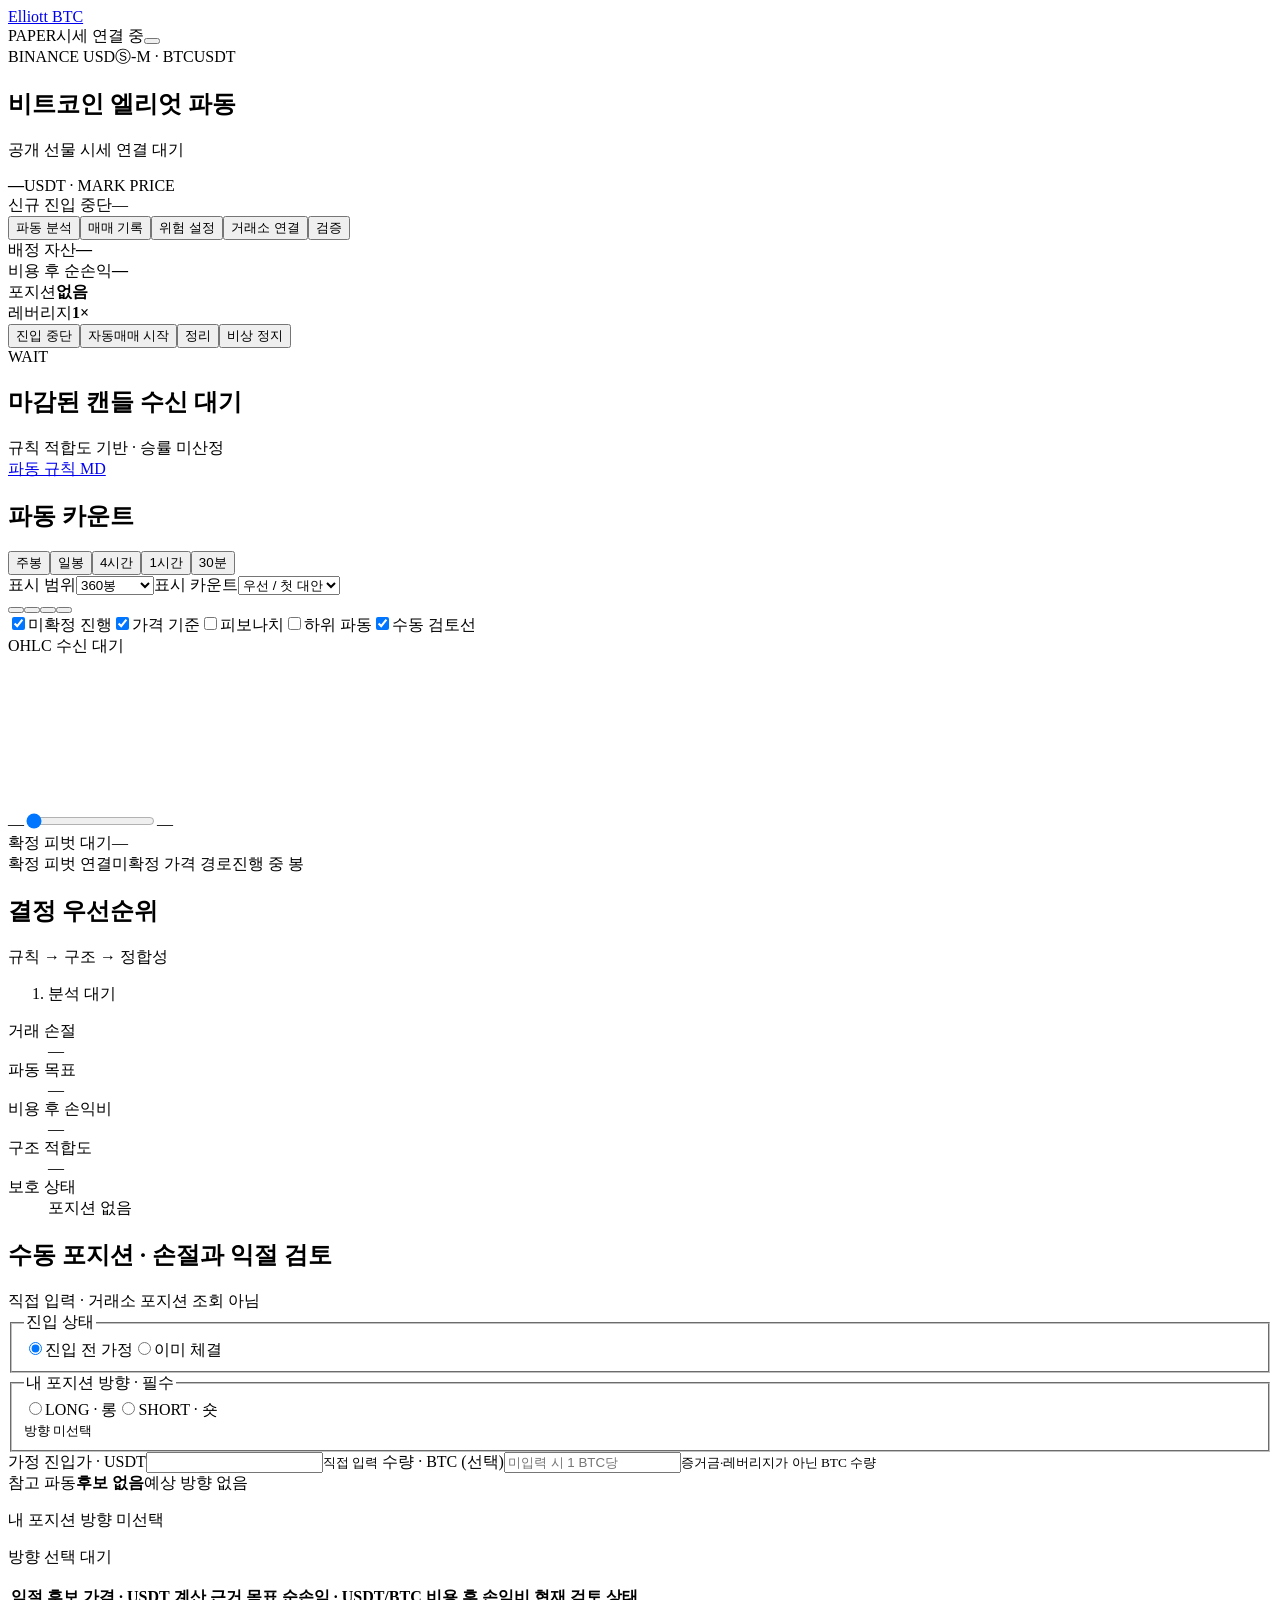
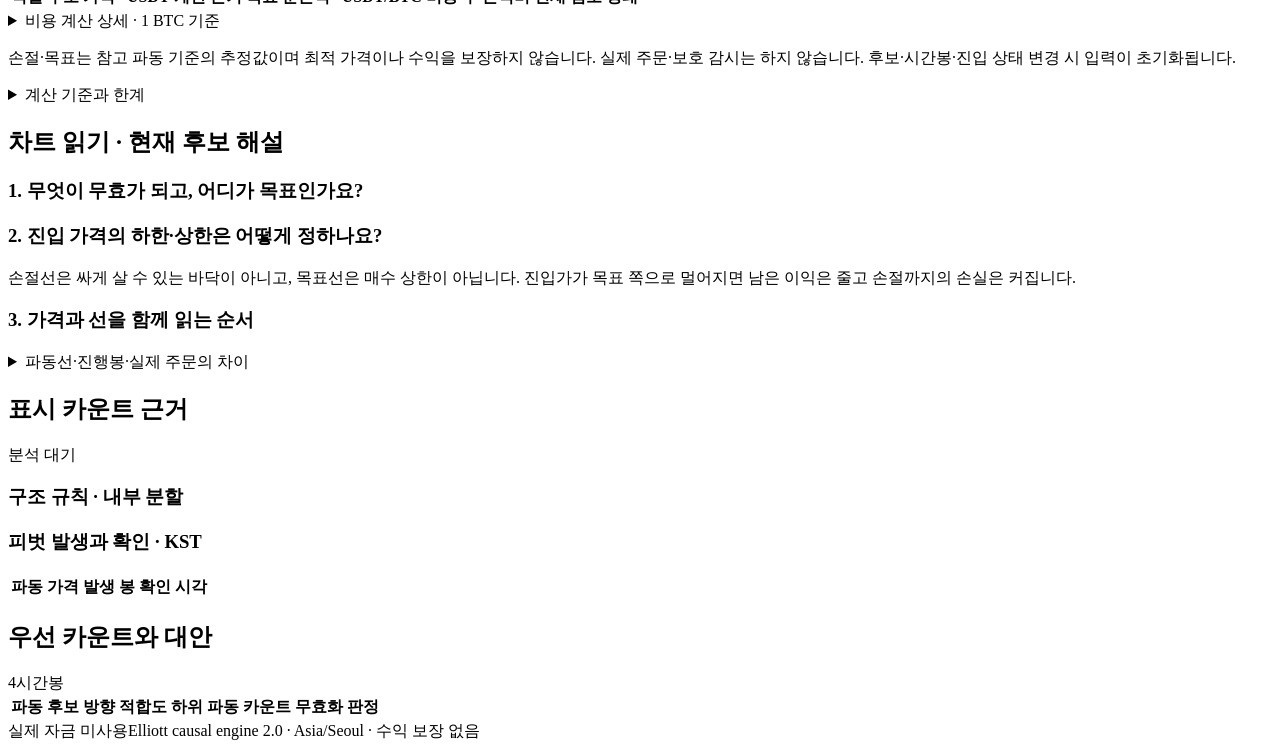
==== elliottbot/static/index.html @ 7efbccfa "docs: launch Elliott BTC repository" ====
<!doctype html>
<html lang="ko"><head><meta charset="utf-8"><meta name="viewport" content="width=device-width,initial-scale=1"><title>Elliott BTC</title><link rel="stylesheet" href="/style.css"><script defer src="/vendor/lucide.min.js"></script><script defer src="/guide.js"></script><script defer src="/manual.js"></script><script defer src="/chart.js"></script><script defer src="/app.js"></script></head>
<body>
<header><a class="brand" href="/"><i data-lucide="chart-no-axes-combined"></i>Elliott BTC</a><div class="header-right"><span id="mode" class="badge">PAPER</span><span id="connection">시세 연결 중</span><button class="icon" id="refresh" title="새로고침" aria-label="새로고침"><i data-lucide="refresh-cw"></i></button></div></header>
<main>
  <section class="instrument"><div><div class="eyebrow">BINANCE USDⓈ-M · BTCUSDT</div><h1>비트코인 <span>엘리엇 파동</span></h1><p id="source">공개 선물 시세 연결 대기</p></div><div class="ticker"><strong id="price">—</strong><span>USDT · MARK PRICE</span></div><div class="engine"><span id="engine-state" class="badge">신규 진입 중단</span><span id="updated">—</span></div></section>
  <nav aria-label="작업 화면"><button class="active" data-view="analysis"><i data-lucide="chart-candlestick"></i>파동 분석</button><button data-view="journal"><i data-lucide="notebook-pen"></i>매매 기록</button><button data-view="settings"><i data-lucide="sliders-horizontal"></i>위험 설정</button><button data-view="connect"><i data-lucide="plug"></i>거래소 연결</button><button data-view="validation"><i data-lucide="flask-conical"></i>검증</button></nav>
  <div id="notice" class="notice" hidden role="status"></div>
  <section class="account-bar"><div><span>배정 자산</span><strong id="equity">—</strong></div><div><span>비용 후 순손익</span><strong id="net">—</strong></div><div><span>포지션</span><strong id="position">없음</strong></div><div><span>레버리지</span><strong id="leverage">1×</strong></div><div class="commands"><button data-action="pause" title="포지션 보호는 유지하고 신규 진입만 중단"><i data-lucide="pause"></i>진입 중단</button><button data-action="start" class="primary"><i data-lucide="play"></i>자동매매 시작</button><button data-action="flatten" title="포지션 시장가 정리"><i data-lucide="square"></i>정리</button><button data-action="emergency" class="danger-text" title="비상 정지 및 포지션 정리"><i data-lucide="octagon-alert"></i>비상 정지</button></div></section>
  <section id="analysis-view" class="view">
    <div class="decision-band"><span id="action" class="decision-badge">WAIT</span><div><h2 id="reason">마감된 캔들 수신 대기</h2><span id="decision-meta">규칙 적합도 기반 · 승률 미산정</span></div><a class="document-link" href="/rules.md"><i data-lucide="book-open"></i>파동 규칙 MD</a></div>
    <p id="risk-status" class="muted"></p>
    <section id="scenario-section" hidden><div class="section-head"><h2>진입 후보 비교</h2><span class="muted">순위 점수 · 승률 아님</span></div><div class="table-scroll"><table><thead><tr><th>시간봉</th><th>파동</th><th>진입</th><th>순위 점수</th><th>비용 후 손익비</th><th>위험 배수</th><th>판정 / 탈락 근거</th><th></th></tr></thead><tbody id="scenarios"></tbody></table></div></section>
    <div class="analysis-layout"><section class="chart-section">
      <div class="section-head chart-heading"><h2>파동 카운트</h2><div class="segments" aria-label="차트 시간봉"><button data-tf="1w">주봉</button><button data-tf="1d">일봉</button><button data-tf="4h" class="selected">4시간</button><button data-tf="1h">1시간</button><button data-tf="30m" title="참고 전용 · 자동매매 판단 제외">30분</button><button data-tf="15m" hidden>15분</button></div></div>
      <div class="chart-toolbar"><label>표시 범위<select id="chart-range"><option value="120">120봉</option><option value="360" selected>360봉</option><option value="720">720봉</option><option value="1500">전체 이력</option></select></label><label class="count-picker">표시 카운트<select id="chart-count"><option value="auto">우선 / 첫 대안</option></select></label><div class="chart-tools"><button class="icon" id="chart-zoom-in" title="기간 축소" aria-label="기간 축소"><i data-lucide="zoom-in"></i></button><button class="icon" id="chart-zoom-out" title="기간 확대" aria-label="기간 확대"><i data-lucide="zoom-out"></i></button><button class="icon" id="chart-fit" title="파동 전체와 최신 봉 맞춤" aria-label="파동 전체와 최신 봉 맞춤"><i data-lucide="scan"></i></button><button class="icon" id="chart-latest" title="최신 구간" aria-label="최신 구간"><i data-lucide="skip-forward"></i></button></div></div>
      <div class="chart-options"><label><input type="checkbox" id="show-tail" checked>미확정 진행</label><label><input type="checkbox" id="show-levels" checked>가격 기준</label><label><input type="checkbox" id="show-fib">피보나치</label><label><input type="checkbox" id="show-subwaves">하위 파동</label><label><input type="checkbox" id="show-manual-plan" checked>수동 검토선</label></div>
      <div id="chart-warning" class="chart-warning" role="status" hidden></div>
      <div class="ohlc" id="chart-ohlc">OHLC 수신 대기</div>
      <div class="chart"><canvas id="chart" role="img" tabindex="0" aria-label="BTC 캔들과 엘리엇 파동 후보, 미확정 진행 구간"></canvas></div>
      <div class="chart-navigation"><span id="chart-start">—</span><input id="chart-window" type="range" min="0" max="0" value="0" aria-label="차트 이력 위치"><span id="chart-end">—</span></div>
      <div class="chart-caption"><span id="chart-caption">확정 피벗 대기</span><span id="bar-count">—</span></div>
      <div class="chart-legend"><span class="legend-confirmed">확정 피벗 연결</span><span class="legend-pending">미확정 가격 경로</span><span class="legend-open">진행 중 봉</span><span id="chart-role"></span></div>
      <div class="timeframes" id="timeframes"></div>
    </section><aside><div class="section-head"><h2>결정 우선순위</h2><span class="muted">규칙 → 구조 → 정합성</span></div><ol id="checks" class="checks"><li>분석 대기</li></ol><dl class="levels"><div><dt>거래 손절</dt><dd id="stop">—</dd></div><div><dt>파동 목표</dt><dd id="target">—</dd></div><div><dt>비용 후 손익비</dt><dd id="rr">—</dd></div><div><dt>구조 적합도</dt><dd id="score">—</dd></div><div><dt>보호 상태</dt><dd id="protection">포지션 없음</dd></div></dl></aside></div>
    <section id="manual-review" class="manual-review" aria-labelledby="manual-heading">
      <div class="section-head"><h2 id="manual-heading">수동 포지션 · 손절과 익절 검토</h2><span id="manual-context" class="muted">직접 입력 · 거래소 포지션 조회 아님</span></div>
      <div class="manual-controls">
        <fieldset><legend>진입 상태</legend><div class="manual-segments"><label><input type="radio" name="manual-entry-kind" value="planned" checked><span>진입 전 가정</span></label><label><input type="radio" name="manual-entry-kind" value="filled"><span>이미 체결</span></label></div></fieldset>
        <fieldset id="manual-side" aria-describedby="manual-side-note"><legend>내 포지션 방향 · 필수</legend><div class="manual-segments"><label class="manual-long"><input type="radio" name="manual-direction" value="1"><span>LONG · 롱</span></label><label class="manual-short"><input type="radio" name="manual-direction" value="-1"><span>SHORT · 숏</span></label></div><small id="manual-side-note" class="muted">방향 미선택</small></fieldset>
        <label class="manual-price"><span id="guide-entry-title">가정 진입가 · USDT</span><input id="guide-entry" type="number" min="0" step="any" inputmode="decimal" autocomplete="off" aria-describedby="guide-entry-note"><small id="guide-entry-note" class="muted">직접 입력</small></label>
        <label>수량 · BTC (선택)<input id="manual-quantity" type="number" min="0" step="any" inputmode="decimal" autocomplete="off" placeholder="미입력 시 1 BTC당"><small class="muted">증거금·레버리지가 아닌 BTC 수량</small></label>
      </div>
      <div class="manual-reference"><span class="muted">참고 파동</span><strong id="manual-reference-name">후보 없음</strong><span id="manual-reference-side">예상 방향 없음</span></div>
      <p id="manual-position-summary" class="manual-position-summary">내 포지션 방향 미선택</p>
      <p id="manual-summary" class="guide-state" role="status">방향 선택 대기</p>
      <dl id="manual-metrics" class="wave-metrics"></dl>
      <ul id="manual-warnings" class="manual-warnings"></ul>
      <div class="table-scroll"><table class="manual-target-table"><thead><tr><th>익절 후보</th><th>가격 · USDT</th><th>계산 근거</th><th id="manual-profit-heading">목표 순손익 · USDT/BTC</th><th>비용 후 손익비</th><th>현재 검토 상태</th></tr></thead><tbody id="manual-targets"></tbody></table></div>
      <details class="manual-details"><summary>비용 계산 상세 · 1 BTC 기준</summary><p id="guide-calculation" class="guide-calculation"></p></details>
      <p class="muted">손절·목표는 참고 파동 기준의 추정값이며 최적 가격이나 수익을 보장하지 않습니다. 실제 주문·보호 감시는 하지 않습니다. 후보·시간봉·진입 상태 변경 시 입력이 초기화됩니다.</p>
      <details class="manual-details"><summary>계산 기준과 한계</summary>
        <p>손절은 표시 파동의 끝점에서 정하고 목표는 같은 파동의 길이에서 계산합니다. 입력한 진입가에 맞춰 손절을 좁히거나 손익비를 맞추려고 먼 목표를 자동 선택하지 않습니다. T번호는 가까운 가격순의 참고 번호이며 분할 청산 주문이 아닙니다.</p>
        <p>체결가만으로 롱·숏을 알 수 없습니다. 입력 방향은 본인이 선택한 값이며 거래소의 실제 보유 방향을 확인한 값이 아닙니다. 참고 파동의 방향과 다르면 그 파동의 손절·목표를 적용하지 않습니다.</p>
        <p>진입 당시 계획은 저장하지 않으며 새 후보의 손절을 기존 포지션에 자동 적용하면 안 됩니다. 계정 실제 수수료·펀딩·청산가·급변 체결은 별도 확인이 필요합니다. <a class="document-link" href="https://www.elliottwave.com/waveopedia/fibonacci-relationships/" target="_blank" rel="noreferrer">피보나치 관계의 이론 근거</a></p>
      </details>
    </section>
    <section id="chart-guide" class="chart-guide" aria-labelledby="guide-heading">
      <div class="section-head"><h2 id="guide-heading">차트 읽기 · 현재 후보 해설</h2><span id="guide-context" class="muted"></span></div>
      <p id="guide-summary"></p><p id="guide-state" class="guide-state"></p>
      <div class="guide-columns">
        <div><h3>1. 무엇이 무효가 되고, 어디가 목표인가요?</h3><dl id="guide-levels" class="guide-levels"></dl></div>
        <div><h3>2. 진입 가격의 하한·상한은 어떻게 정하나요?</h3>
          <p>손절선은 싸게 살 수 있는 바닥이 아니고, 목표선은 매수 상한이 아닙니다. 진입가가 목표 쪽으로 멀어지면 남은 이익은 줄고 손절까지의 손실은 커집니다.</p>
          <dl id="guide-bounds" class="guide-levels"></dl><p id="guide-costs" class="muted"></p>
          <p id="guide-trigger"></p><p id="guide-range-caution" class="guide-caution"></p>
        </div>
      </div>
      <h3>3. 가격과 선을 함께 읽는 순서</h3><ol id="guide-steps" class="guide-steps"></ol>
      <details class="guide-details"><summary>파동선·진행봉·실제 주문의 차이</summary>
        <p>파란 연결선은 반전 조건으로 확인된 고점·저점(피벗)을 이은 것입니다. 끝점이 확인됐다는 뜻이지 그 사이의 엘리엇 파동 해석까지 정답이라는 뜻은 아닙니다. 적합도 점수도 승률이 아닙니다.</p>
        <p>금색 점선은 마지막 피벗 뒤에 관측된 종가 경로입니다. 미래 예측선이나 확정된 다음 파동이 아닙니다. 진행 중 봉은 아직 마감되지 않아 가격이 달라지며, 자동 진입의 종가 확인에는 사용하지 않습니다.</p>
        <p>표시 카운트를 바꾸면 참고 선도 바뀝니다. 이미 체결된 포지션의 진입가·보호 주문이 이 선을 따라 자동으로 바뀌는 것은 아닙니다. 수동 포지션에는 이 프로그램이 자동으로 손절·익절 주문을 붙이지 않습니다.</p>
        <p>차트는 계약 체결가 캔들이고 실거래 보호 주문은 MARK_PRICE 기준입니다. 두 가격의 차이, 급변, 슬리피지로 차트의 선 접촉과 실제 발동·체결은 다를 수 있습니다. 손절선은 청산가도, 최대 손실 보장선도 아닙니다.</p>
        <p>일반 추진파와 대각선은 규칙이 다릅니다. 여기의 무효화 설명은 표시한 후보에만 해당하며 시장 전체의 상승·하락 가능성을 부정하지 않습니다. 이론과 프로그램의 목표 계산 정책은 별개입니다.</p>
        <p class="guide-sources">이론 참고: <a href="https://www.elliottwave.com/waveopedia/motive-waves/" target="_blank" rel="noreferrer">Elliott Wave International · 추진파 기본 규칙</a> · <a href="https://www.elliottwave.com/waveopedia/impulse/" target="_blank" rel="noreferrer">일반 추진파의 겹침 규칙</a></p>
      </details>
    </section>
    <section class="wave-evidence"><div class="section-head"><h2>표시 카운트 근거</h2><span id="wave-status" class="muted">분석 대기</span></div><dl id="wave-metrics" class="wave-metrics"></dl><p id="wave-context" class="muted"></p><div class="evidence-grid"><div><h3>구조 규칙 · 내부 분할</h3><ul id="wave-rules" class="wave-rules"></ul><div id="wave-subdivisions"></div></div><div><h3>피벗 발생과 확인 · KST</h3><div class="table-scroll"><table><thead><tr><th>파동</th><th>가격</th><th>발생 봉</th><th>확인 시각</th></tr></thead><tbody id="wave-pivots"></tbody></table></div></div></div></section>
    <section class="candidates"><div class="section-head"><h2>우선 카운트와 대안</h2><span id="candidate-context" class="muted">4시간봉</span></div><div class="table-scroll"><table><thead><tr><th>파동 후보</th><th>방향</th><th>적합도</th><th>하위 파동</th><th>카운트 무효화</th><th>판정</th><th></th></tr></thead><tbody id="candidates"></tbody></table></div><div id="rejected" class="muted rejected"></div></section>
  </section>
  <section id="journal-view" class="view" hidden><div class="section-head"><h2>매매·운영 기록</h2><span id="journal-path" class="muted"></span></div><div class="table-scroll"><table><thead><tr><th>시간 KST</th><th>종류</th><th>방향</th><th>체결 가격</th><th>순손익</th><th>근거</th><th>기록</th></tr></thead><tbody id="journal"></tbody></table></div></section>
  <section id="settings-view" class="view" hidden><div class="section-head"><h2>배정 자본과 실행 한도</h2><span class="muted">BTCUSDT · 한 번에 한 포지션</span></div><form id="settings-form"><div class="form-grid"><label>배정 자본 · USDT<input name="capital" type="number" min="50" max="10000000" required></label><label>최대 명목 노출 · USDT<input name="max_notional" type="number" min="50" max="50000000" required></label><label>거래당 위험 · %<input name="risk_percent" type="number" min="0.05" max="2" step="0.05" required></label><label>레버리지 <output id="leverage-output">1×</output><input name="leverage" type="range" min="1" max="5" step="1"></label><label>일일 손실 한도 · %<input name="daily_loss_percent" type="number" min="0.1" max="10" step="0.1" required></label><label>누적 손실 한도 · %<input name="total_loss_percent" type="number" min="0.1" max="30" step="0.1" required></label><label>최소 비용 후 손익비<input name="min_rr" type="number" min="1" max="10" step="0.1" required></label><label>최소 파동 적합도<input name="min_score" type="number" min="60" max="100" step="1" required></label><label>대안 카운트 최소 점수 차<input name="conflict_gap" type="number" min="5" max="40" step="1" required></label><label>시장가 수수료 가정 · bps<input name="fee_bps" type="number" min="0" max="100" step="0.1" required></label><label>편도 슬리피지 가정 · bps<input name="slippage_bps" type="number" min="0" max="100" step="0.1" required></label><label>최대 호가 스프레드 · bps<input name="max_spread_bps" type="number" min="1" max="100" step="1" required></label></div><label class="checkbox"><input name="allow_short" type="checkbox">하락 파동의 숏 진입 허용</label><div class="form-actions"><span id="settings-state" class="muted">현재 적용 설정</span><button type="button" id="revert"><i data-lucide="rotate-ccw"></i>되돌리기</button><button class="primary"><i data-lucide="save"></i>설정 저장</button></div></form></section>
  <section id="connect-view" class="view" hidden><div class="section-head"><h2>Binance 계정 연결</h2><a class="document-link" href="https://www.binance.com/en/support/faq/detail/360002502072" target="_blank" rel="noreferrer"><i data-lucide="external-link"></i>공식 API 발급 절차</a></div><div class="connect-layout"><div><form id="mode-form"><fieldset><legend>실행 모드</legend><div class="mode-options"><label><input type="radio" name="mode" value="paper" checked>실시간 모의거래</label><label><input type="radio" name="mode" value="testnet">Binance 데모</label><label><input type="radio" name="mode" value="live">실거래</label></div><button><i data-lucide="arrow-right-left"></i>모드 전환</button></fieldset></form><form id="credentials-form"><fieldset><legend>System generated · HMAC</legend><div class="form-grid single"><label>API Key<input name="key" type="password" autocomplete="new-password" spellcheck="false" minlength="16" required></label><label>Secret Key<input name="secret" type="password" autocomplete="new-password" spellcheck="false" minlength="16" required></label></div><div class="key-status"><span id="key-state" class="muted">모의거래에는 API 키가 필요하지 않습니다.</span><button><i data-lucide="key-round"></i>로컬 저장</button></div></fieldset></form><div class="connection-links"><a href="https://demo.binance.com/en/my/settings/api-management" target="_blank" rel="noreferrer">데모 API 발급 <i data-lucide="external-link"></i></a><a href="https://www.binance.com/en/my/settings/api-management" target="_blank" rel="noreferrer">실거래 API 관리 <i data-lucide="external-link"></i></a></div><dl class="levels"><div><dt>필요 API 권한</dt><dd>Reading + Futures · 요구 설정</dd></div><div><dt>출금·이체 권한</dt><dd class="negative">필요 설정: 비활성 · 실제 권한 미조회</dd></div><div><dt>접속 제한</dt><dd>공인 IPv4 허용 목록</dd></div><div><dt>계정 요건</dt><dd>격리 · One-way · 단일 담보</dd></div><div><dt>자격 증명 저장</dt><dd>이 PC의 권한 600 비밀 파일</dd></div></dl></div><section class="connection-checks"><div class="section-head"><h2>연결·권한 검사</h2><button id="check"><i data-lucide="shield-check"></i>계정 검사</button></div><div id="preflight" class="check-list"><p class="muted">계정 검사 대기</p></div><div class="connection-actions"><button id="configure"><i data-lucide="settings-2"></i>격리·레버리지 적용</button><button id="recover"><i data-lucide="rotate-cw"></i>주문 복구 대조</button></div><p class="risk-note">실거래는 본인 계정의 선물 이용 자격과 API 권한이 필요합니다. 지역 제한 우회 기능은 없습니다. 손절은 체결 가격과 손실 한도를 보장하지 않습니다.</p></section></div></section>
  <section id="validation-view" class="view" hidden><div class="section-head"><div><h2>시간순 파동 검증</h2><p class="muted">최근 최대 240개 1시간봉 · 고정 규칙 · 다음 봉 진입</p></div><button id="backtest" class="primary"><i data-lucide="play"></i>검증 실행</button></div><div class="validation-metrics"><div><span>비용 후 순손익</span><strong id="bt-net">—</strong></div><div><span>최대 낙폭</span><strong id="bt-dd">—</strong></div><div><span>완료 거래</span><strong id="bt-count">—</strong></div><div><span>검증 구간</span><strong id="bt-bars">—</strong></div></div><p id="bt-state" class="muted">검증 대기</p><div class="equity-chart"><canvas id="equity-chart" role="img" aria-label="시간순 검증의 순자산 곡선"></canvas></div><ul id="assumptions" class="assumptions"></ul></section>
  <footer><span id="footer-mode">실제 자금 미사용</span><span>Elliott causal engine 2.0 · Asia/Seoul · 수익 보장 없음</span></footer>
</main>
<dialog id="confirm"><form method="dialog"><h2 id="confirm-title">작업 확인</h2><p id="confirm-text"></p><div id="live-confirm" hidden><label>확인 문구<input id="live-phrase" autocomplete="off" placeholder="LIVE BTCUSDT"></label><label class="checkbox"><input id="risk-accept" type="checkbox">실계좌 주문과 원금 손실 위험, 본인 계정의 이용 자격을 확인했습니다.</label></div><div class="dialog-actions"><button value="cancel">취소</button><button value="yes" class="primary">확인</button></div></form></dialog>
<dialog id="details"><div class="section-head"><h2>파동 판단 원본</h2><button id="close-details" class="icon" title="닫기" aria-label="닫기"><i data-lucide="x"></i></button></div><pre id="detail-json"></pre></dialog>
</body></html>
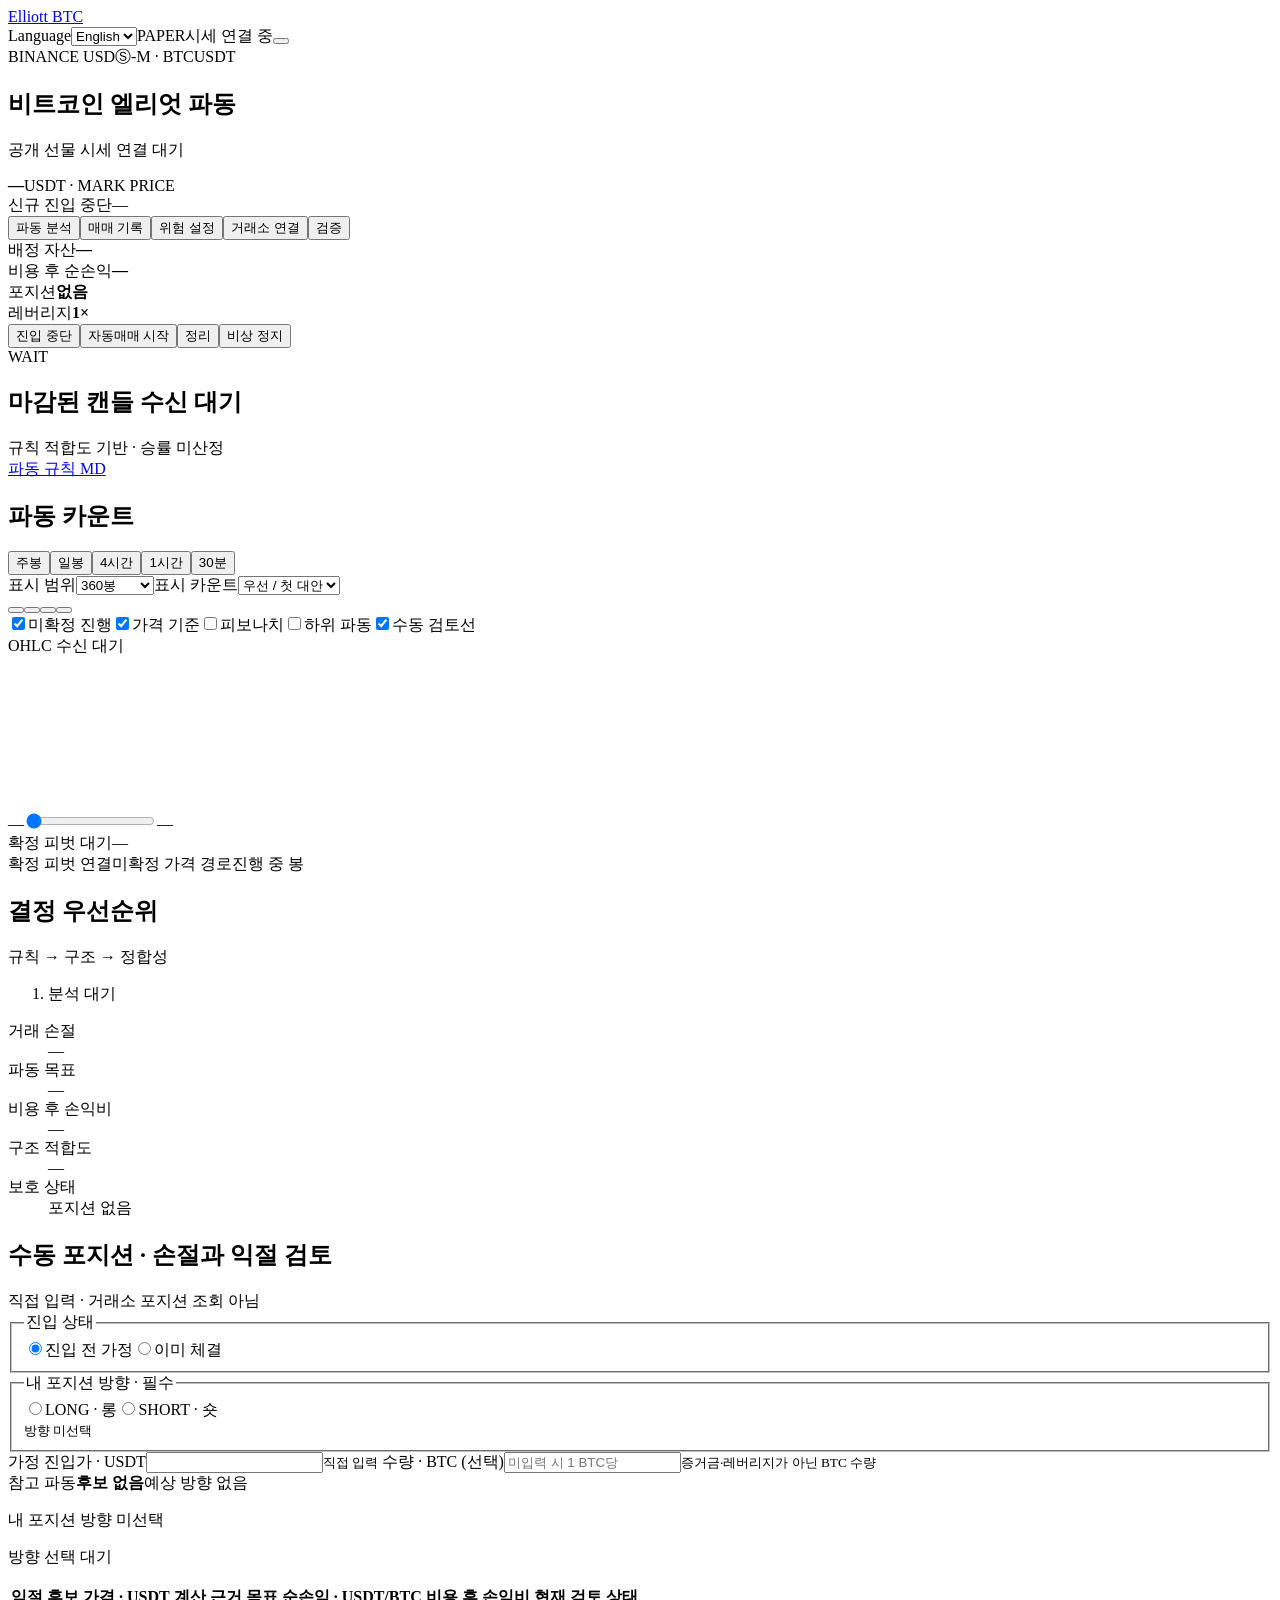
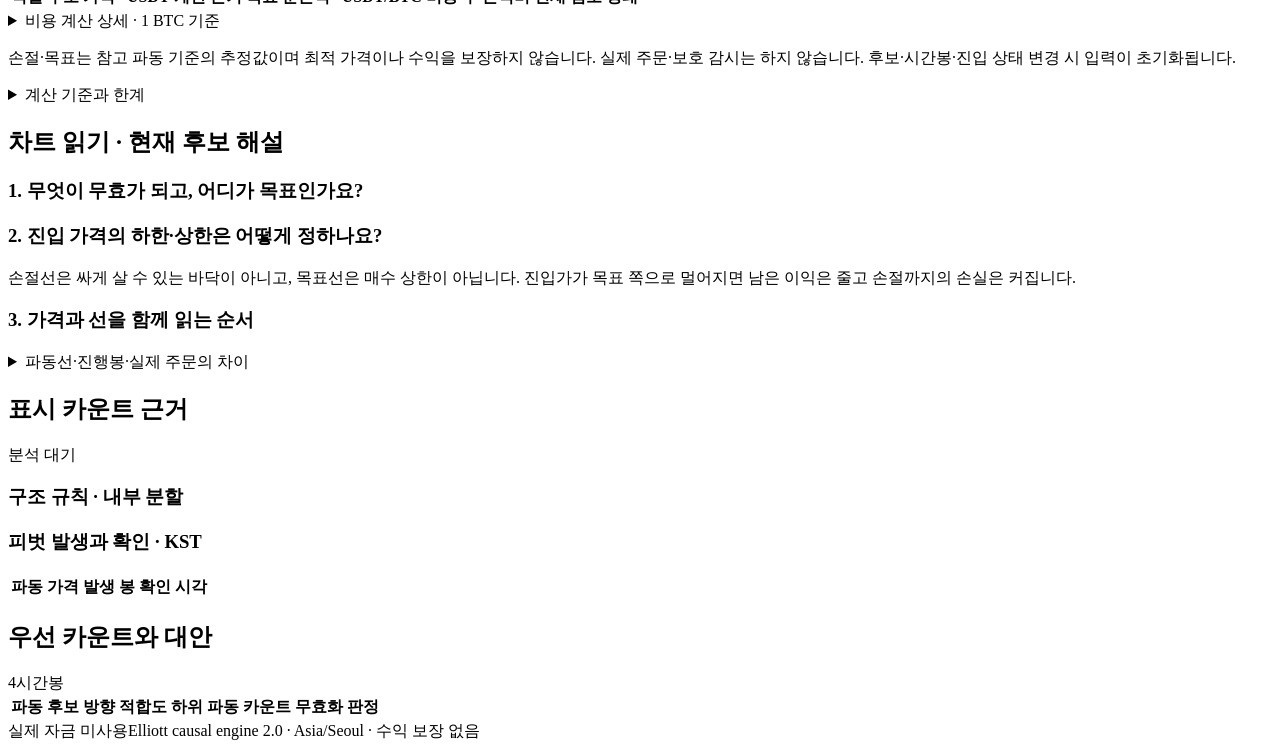
==== commit d881f2b6: "feat: add English and Korean web interface" ====
--- a/elliottbot/static/index.html
+++ b/elliottbot/static/index.html
@@ -1,7 +1,7 @@
 <!doctype html>
-<html lang="ko"><head><meta charset="utf-8"><meta name="viewport" content="width=device-width,initial-scale=1"><title>Elliott BTC</title><link rel="stylesheet" href="/style.css"><script defer src="/vendor/lucide.min.js"></script><script defer src="/guide.js"></script><script defer src="/manual.js"></script><script defer src="/chart.js"></script><script defer src="/app.js"></script></head>
+<html lang="en"><head><meta charset="utf-8"><meta name="viewport" content="width=device-width,initial-scale=1"><title>Elliott BTC</title><link rel="stylesheet" href="/style.css"><script src="/i18n.js"></script><script defer src="/vendor/lucide.min.js"></script><script defer src="/guide.js"></script><script defer src="/manual.js"></script><script defer src="/chart.js"></script><script defer src="/app.js"></script></head>
 <body>
-<header><a class="brand" href="/"><i data-lucide="chart-no-axes-combined"></i>Elliott BTC</a><div class="header-right"><span id="mode" class="badge">PAPER</span><span id="connection">시세 연결 중</span><button class="icon" id="refresh" title="새로고침" aria-label="새로고침"><i data-lucide="refresh-cw"></i></button></div></header>
+<header><a class="brand" href="/"><i data-lucide="chart-no-axes-combined"></i>Elliott BTC</a><div class="header-right"><label class="locale-picker"><span class="sr-only">Language</span><select id="locale" aria-label="Language"><option value="en">English</option><option value="ko">한국어</option></select></label><span id="mode" class="badge">PAPER</span><span id="connection">시세 연결 중</span><button class="icon" id="refresh" title="새로고침" aria-label="새로고침"><i data-lucide="refresh-cw"></i></button></div></header>
 <main>
   <section class="instrument"><div><div class="eyebrow">BINANCE USDⓈ-M · BTCUSDT</div><h1>비트코인 <span>엘리엇 파동</span></h1><p id="source">공개 선물 시세 연결 대기</p></div><div class="ticker"><strong id="price">—</strong><span>USDT · MARK PRICE</span></div><div class="engine"><span id="engine-state" class="badge">신규 진입 중단</span><span id="updated">—</span></div></section>
   <nav aria-label="작업 화면"><button class="active" data-view="analysis"><i data-lucide="chart-candlestick"></i>파동 분석</button><button data-view="journal"><i data-lucide="notebook-pen"></i>매매 기록</button><button data-view="settings"><i data-lucide="sliders-horizontal"></i>위험 설정</button><button data-view="connect"><i data-lucide="plug"></i>거래소 연결</button><button data-view="validation"><i data-lucide="flask-conical"></i>검증</button></nav>
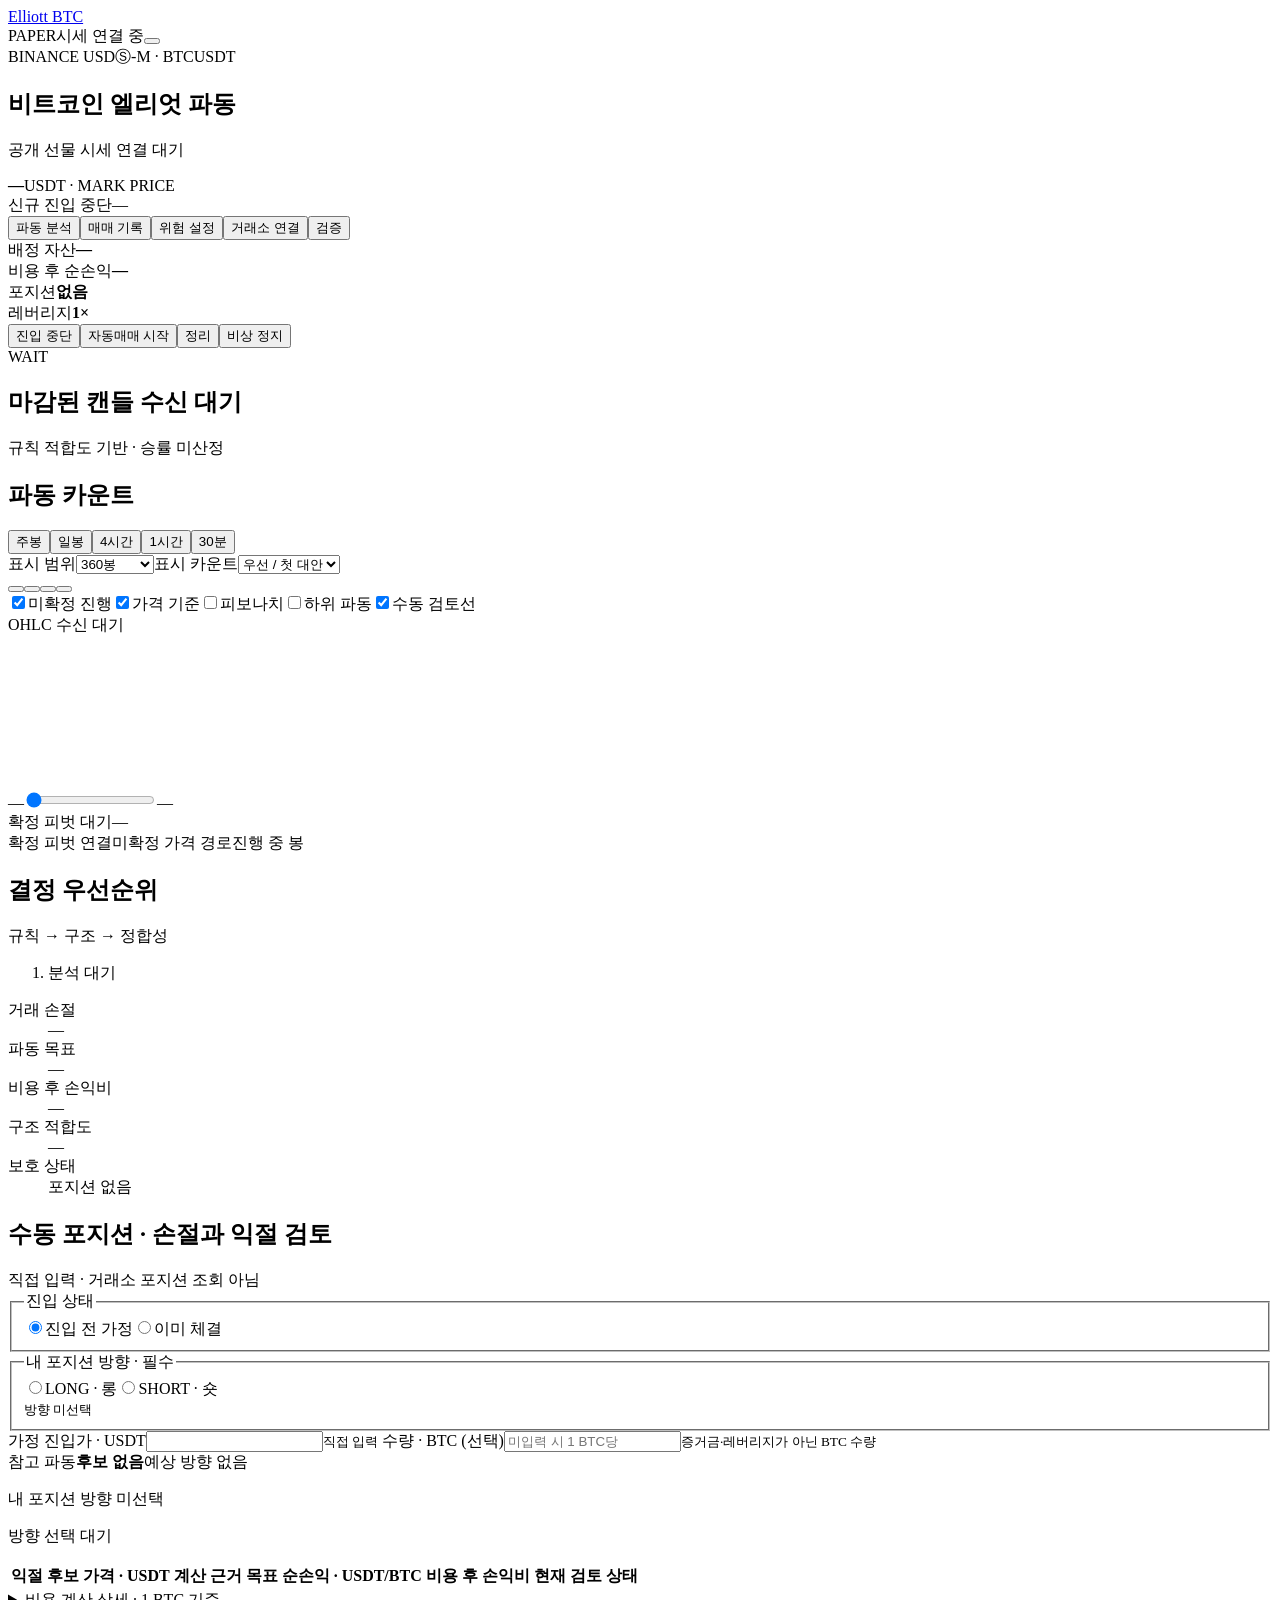
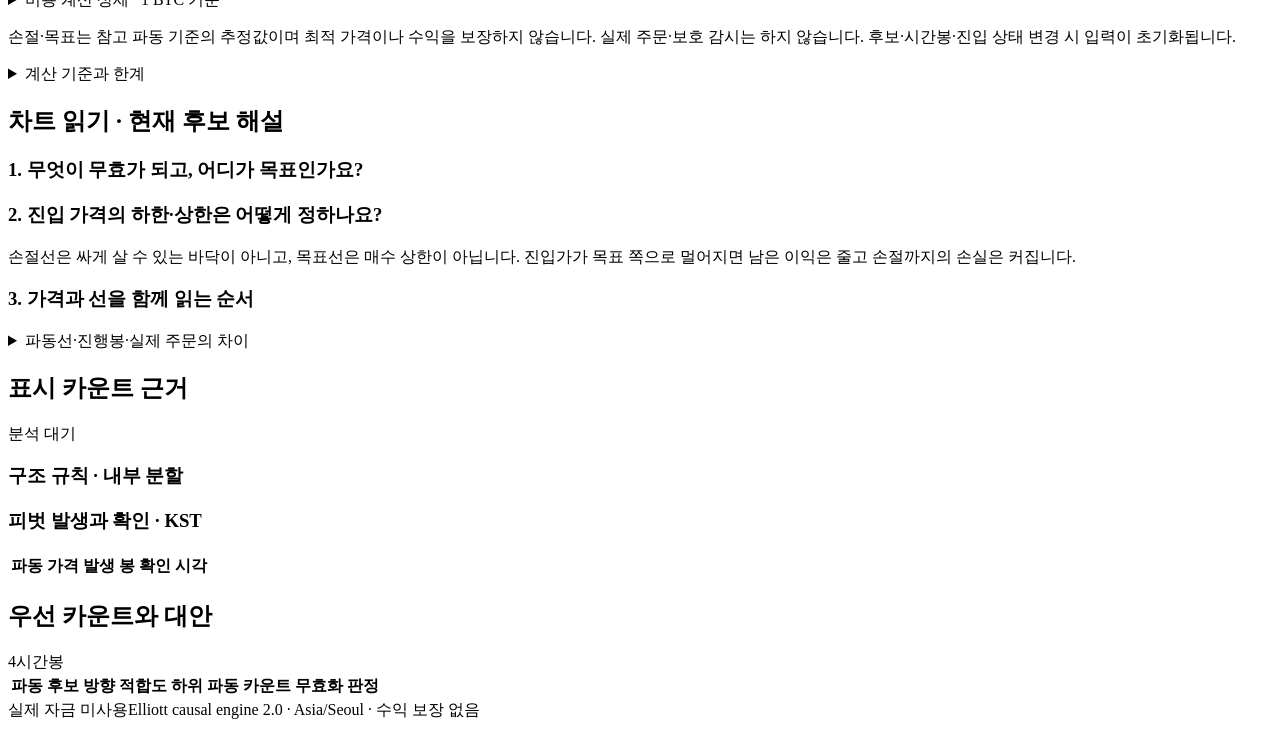
==== commit dc333f37: "Polish English README and Elliott wave charts" ====
--- a/elliottbot/static/index.html
+++ b/elliottbot/static/index.html
@@ -1,14 +1,14 @@
 <!doctype html>
-<html lang="en"><head><meta charset="utf-8"><meta name="viewport" content="width=device-width,initial-scale=1"><title>Elliott BTC</title><link rel="stylesheet" href="/style.css"><script src="/i18n.js"></script><script defer src="/vendor/lucide.min.js"></script><script defer src="/guide.js"></script><script defer src="/manual.js"></script><script defer src="/chart.js"></script><script defer src="/app.js"></script></head>
+<html lang="en"><head><meta charset="utf-8"><meta name="viewport" content="width=device-width,initial-scale=1"><title>Elliott BTC</title><link rel="stylesheet" href="/style.css"><script src="/i18n.js?v=english-only-20261022"></script><script defer src="/vendor/lucide.min.js"></script><script defer src="/guide.js"></script><script defer src="/manual.js"></script><script defer src="/chart.js"></script><script defer src="/app.js"></script></head>
 <body>
-<header><a class="brand" href="/"><i data-lucide="chart-no-axes-combined"></i>Elliott BTC</a><div class="header-right"><label class="locale-picker"><span class="sr-only">Language</span><select id="locale" aria-label="Language"><option value="en">English</option><option value="ko">한국어</option></select></label><span id="mode" class="badge">PAPER</span><span id="connection">시세 연결 중</span><button class="icon" id="refresh" title="새로고침" aria-label="새로고침"><i data-lucide="refresh-cw"></i></button></div></header>
+<header><a class="brand" href="/"><i data-lucide="chart-no-axes-combined"></i>Elliott BTC</a><div class="header-right"><span id="mode" class="badge">PAPER</span><span id="connection">시세 연결 중</span><button class="icon" id="refresh" title="새로고침" aria-label="새로고침"><i data-lucide="refresh-cw"></i></button></div></header>
 <main>
   <section class="instrument"><div><div class="eyebrow">BINANCE USDⓈ-M · BTCUSDT</div><h1>비트코인 <span>엘리엇 파동</span></h1><p id="source">공개 선물 시세 연결 대기</p></div><div class="ticker"><strong id="price">—</strong><span>USDT · MARK PRICE</span></div><div class="engine"><span id="engine-state" class="badge">신규 진입 중단</span><span id="updated">—</span></div></section>
   <nav aria-label="작업 화면"><button class="active" data-view="analysis"><i data-lucide="chart-candlestick"></i>파동 분석</button><button data-view="journal"><i data-lucide="notebook-pen"></i>매매 기록</button><button data-view="settings"><i data-lucide="sliders-horizontal"></i>위험 설정</button><button data-view="connect"><i data-lucide="plug"></i>거래소 연결</button><button data-view="validation"><i data-lucide="flask-conical"></i>검증</button></nav>
   <div id="notice" class="notice" hidden role="status"></div>
   <section class="account-bar"><div><span>배정 자산</span><strong id="equity">—</strong></div><div><span>비용 후 순손익</span><strong id="net">—</strong></div><div><span>포지션</span><strong id="position">없음</strong></div><div><span>레버리지</span><strong id="leverage">1×</strong></div><div class="commands"><button data-action="pause" title="포지션 보호는 유지하고 신규 진입만 중단"><i data-lucide="pause"></i>진입 중단</button><button data-action="start" class="primary"><i data-lucide="play"></i>자동매매 시작</button><button data-action="flatten" title="포지션 시장가 정리"><i data-lucide="square"></i>정리</button><button data-action="emergency" class="danger-text" title="비상 정지 및 포지션 정리"><i data-lucide="octagon-alert"></i>비상 정지</button></div></section>
   <section id="analysis-view" class="view">
-    <div class="decision-band"><span id="action" class="decision-badge">WAIT</span><div><h2 id="reason">마감된 캔들 수신 대기</h2><span id="decision-meta">규칙 적합도 기반 · 승률 미산정</span></div><a class="document-link" href="/rules.md"><i data-lucide="book-open"></i>파동 규칙 MD</a></div>
+    <div class="decision-band"><span id="action" class="decision-badge">WAIT</span><div><h2 id="reason">마감된 캔들 수신 대기</h2><span id="decision-meta">규칙 적합도 기반 · 승률 미산정</span></div></div>
     <p id="risk-status" class="muted"></p>
     <section id="scenario-section" hidden><div class="section-head"><h2>진입 후보 비교</h2><span class="muted">순위 점수 · 승률 아님</span></div><div class="table-scroll"><table><thead><tr><th>시간봉</th><th>파동</th><th>진입</th><th>순위 점수</th><th>비용 후 손익비</th><th>위험 배수</th><th>판정 / 탈락 근거</th><th></th></tr></thead><tbody id="scenarios"></tbody></table></div></section>
     <div class="analysis-layout"><section class="chart-section">
@@ -18,7 +18,7 @@
       <div id="chart-warning" class="chart-warning" role="status" hidden></div>
       <div class="ohlc" id="chart-ohlc">OHLC 수신 대기</div>
       <div class="chart"><canvas id="chart" role="img" tabindex="0" aria-label="BTC 캔들과 엘리엇 파동 후보, 미확정 진행 구간"></canvas></div>
-      <div class="chart-navigation"><span id="chart-start">—</span><input id="chart-window" type="range" min="0" max="0" value="0" aria-label="차트 이력 위치"><span id="chart-end">—</span></div>
+      <div class="chart-navigation"><span id="chart-start">—</span><input id="chart-window" type="range" min="0" max="0" value="0" aria-label="Chart history position"><span id="chart-end">—</span></div>
       <div class="chart-caption"><span id="chart-caption">확정 피벗 대기</span><span id="bar-count">—</span></div>
       <div class="chart-legend"><span class="legend-confirmed">확정 피벗 연결</span><span class="legend-pending">미확정 가격 경로</span><span class="legend-open">진행 중 봉</span><span id="chart-role"></span></div>
       <div class="timeframes" id="timeframes"></div>
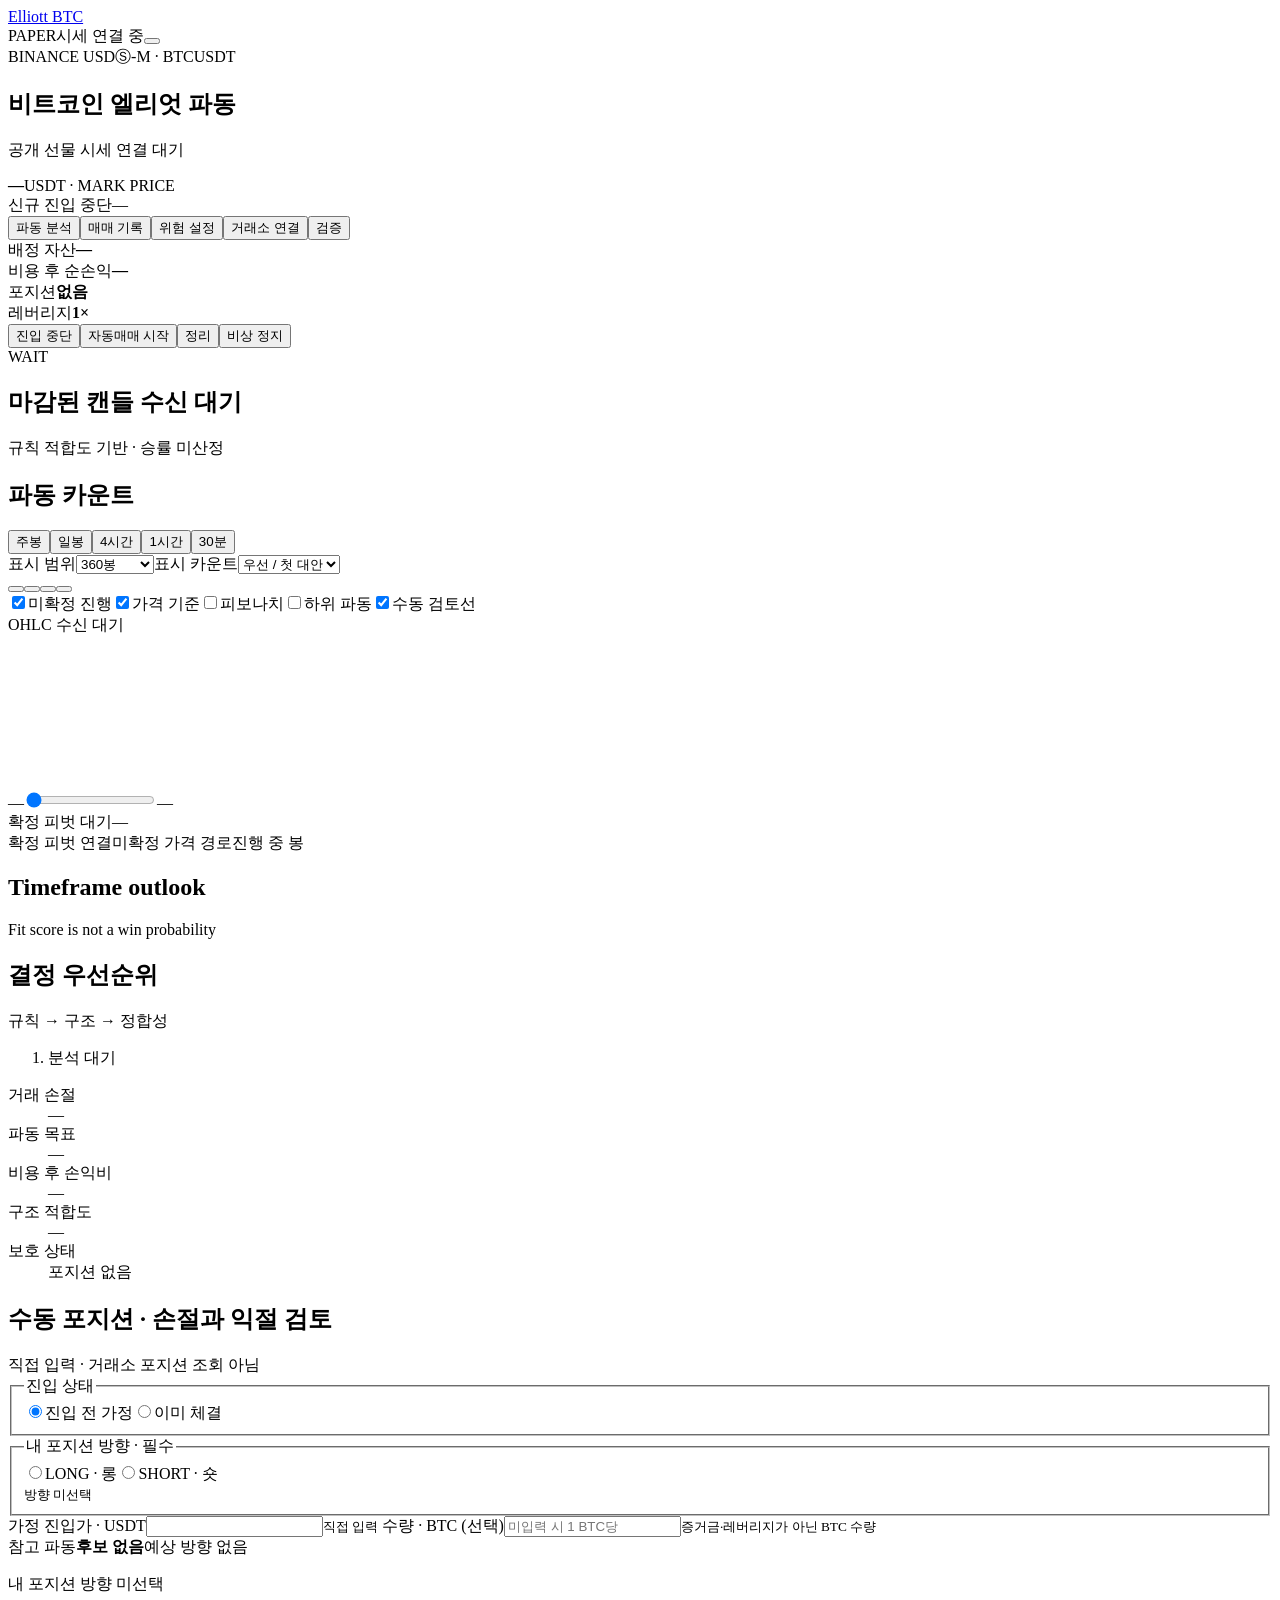
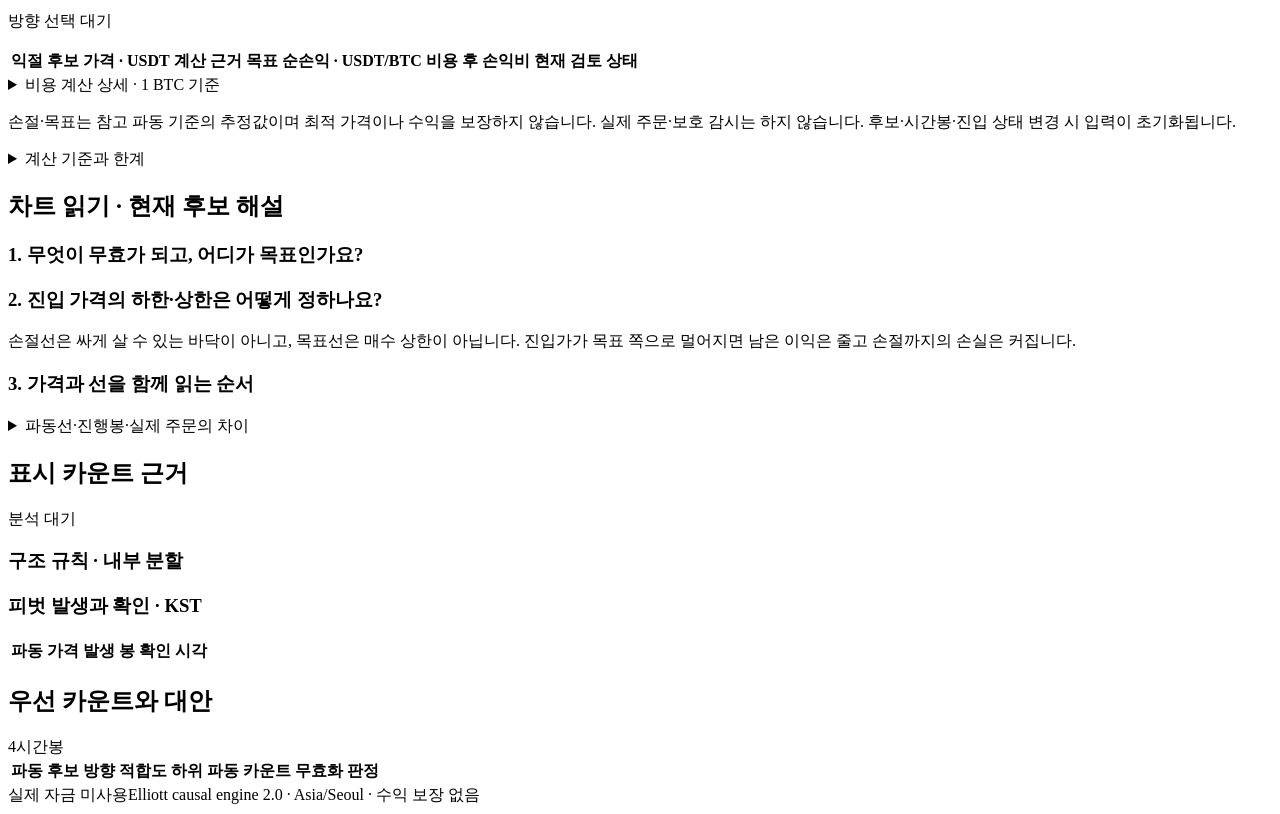
==== commit 38b22402: "Show live multi-timeframe Elliott analysis" ====
--- a/elliottbot/static/index.html
+++ b/elliottbot/static/index.html
@@ -21,6 +21,7 @@
       <div class="chart-navigation"><span id="chart-start">—</span><input id="chart-window" type="range" min="0" max="0" value="0" aria-label="Chart history position"><span id="chart-end">—</span></div>
       <div class="chart-caption"><span id="chart-caption">확정 피벗 대기</span><span id="bar-count">—</span></div>
       <div class="chart-legend"><span class="legend-confirmed">확정 피벗 연결</span><span class="legend-pending">미확정 가격 경로</span><span class="legend-open">진행 중 봉</span><span id="chart-role"></span></div>
+      <div class="section-head timeframe-head"><h2>Timeframe outlook</h2><span class="muted">Fit score is not a win probability</span></div>
       <div class="timeframes" id="timeframes"></div>
     </section><aside><div class="section-head"><h2>결정 우선순위</h2><span class="muted">규칙 → 구조 → 정합성</span></div><ol id="checks" class="checks"><li>분석 대기</li></ol><dl class="levels"><div><dt>거래 손절</dt><dd id="stop">—</dd></div><div><dt>파동 목표</dt><dd id="target">—</dd></div><div><dt>비용 후 손익비</dt><dd id="rr">—</dd></div><div><dt>구조 적합도</dt><dd id="score">—</dd></div><div><dt>보호 상태</dt><dd id="protection">포지션 없음</dd></div></dl></aside></div>
     <section id="manual-review" class="manual-review" aria-labelledby="manual-heading">
